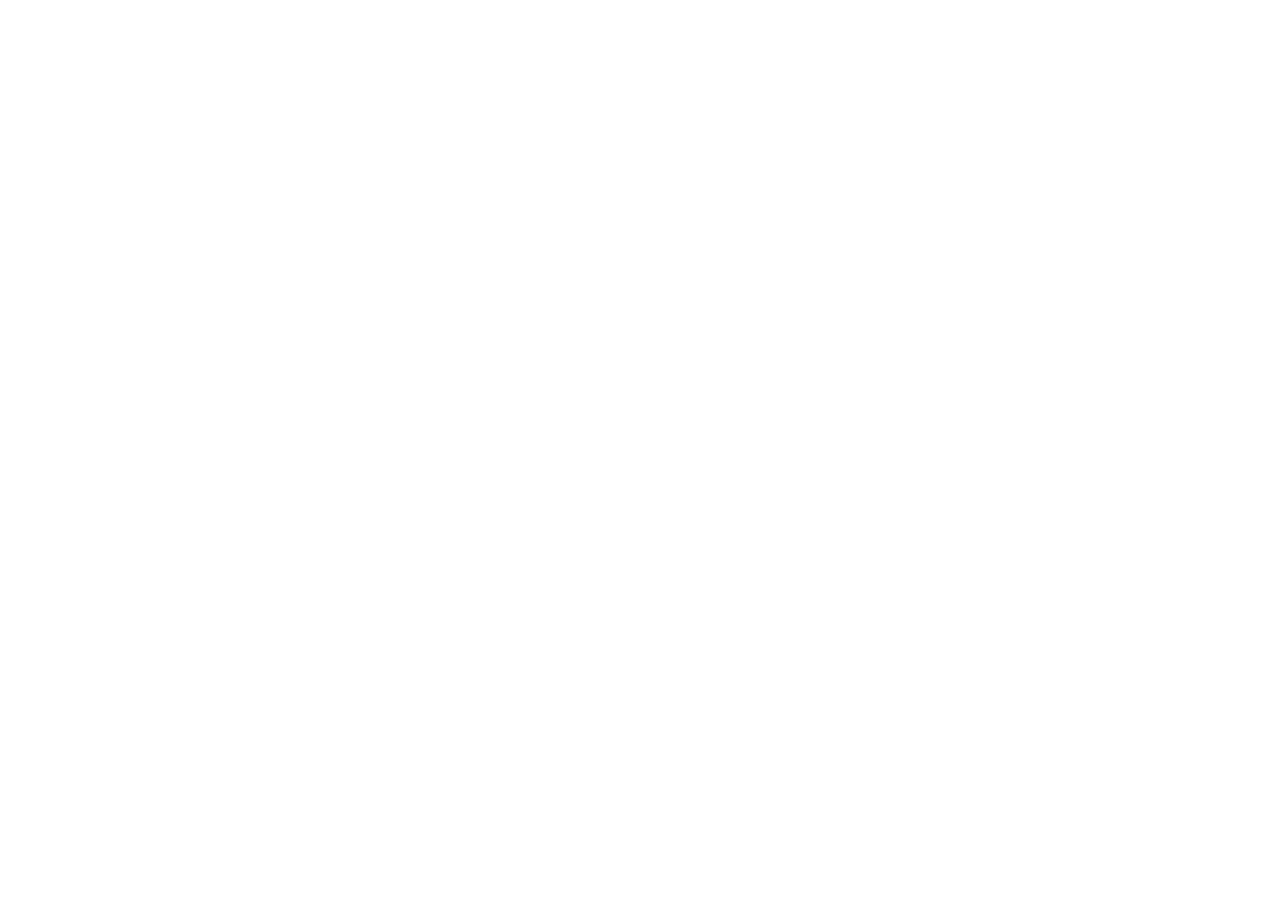
==== checkout/index.html @ a85e6c7f "Publish main demo sample" ====
<!doctype html>
<html lang="en">
  <head>
    <meta charset="utf-8">
    <meta name="viewport" content="width=device-width, initial-scale=1">
    <title>Checkout Review</title>
    <link rel="stylesheet" href="/commentary-demo-preview-app/styles.css">
    <script>
      (function configureCommentaryReviewParent() {
        var commentaryParentOrigins = ["https://commentary.dev", "https://staging.commentary.dev", "http://localhost:3000", "http://localhost:3001"];
        var allowedParentOrigins = new Set(commentaryParentOrigins);
        var referrerOrigin = document.referrer ? new URL(document.referrer).origin : "";
        window.__COMMENTARY_PARENT_ORIGINS__ = commentaryParentOrigins;
        window.__COMMENTARY_PARENT_ORIGIN__ = allowedParentOrigins.has(referrerOrigin) ? referrerOrigin : "https://commentary.dev";
      })();
      window.__COMMENTARY_COMMIT_SHA__ = "demo-preview-app-main";
      window.__COMMENTARY_BUILD_ID__ = "demo-preview-app-rich-routes";
    </script>
    <script src="/commentary-demo-preview-app/app.js" defer></script>
    <script src="https://cdn.commentary.dev/review-sdk/latest/commentary-review-sdk.js" defer></script>
  </head>
  <body>
    <div id="app" aria-live="polite"></div>
  </body>
</html>
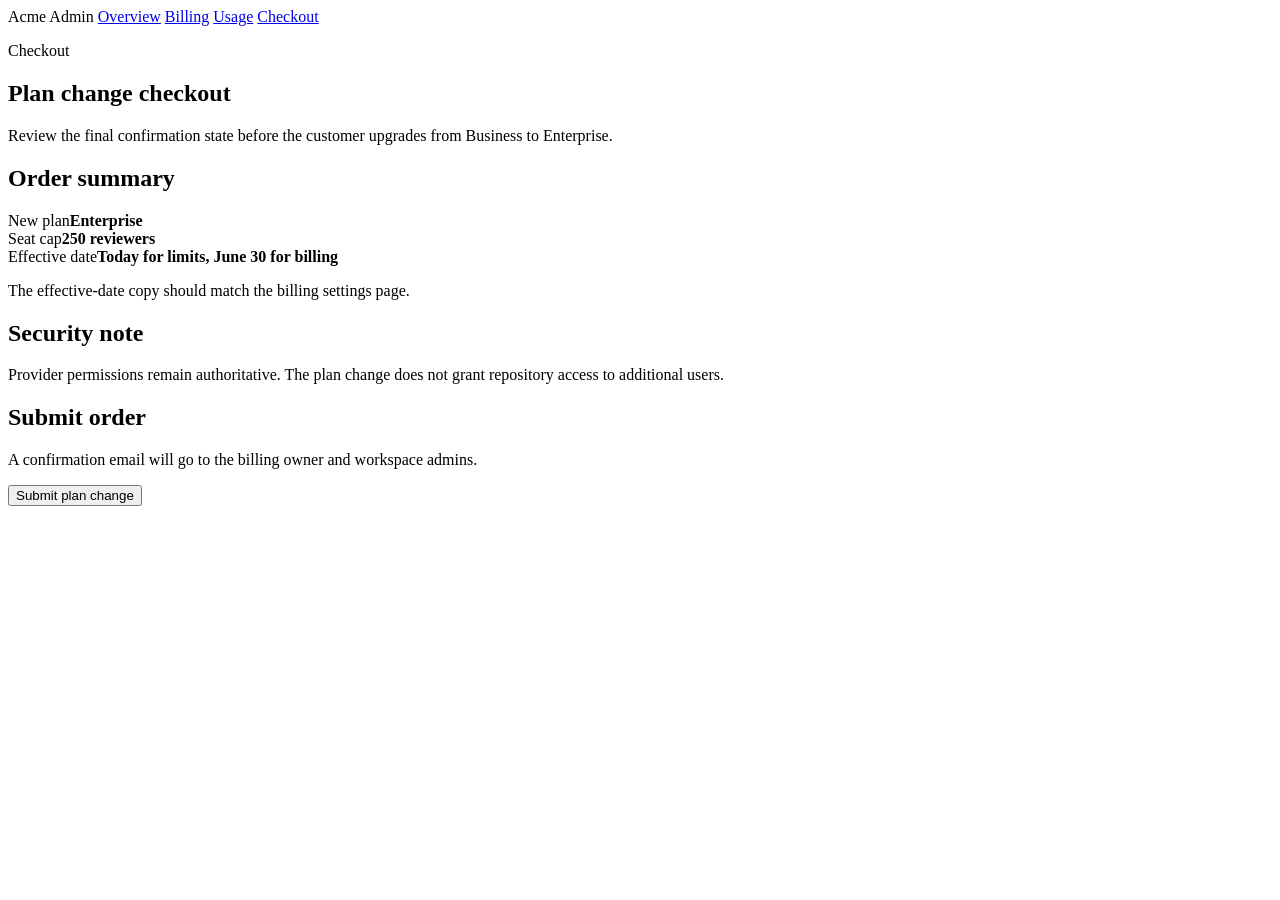
==== commit bff83a00: "Publish main demo sample" ====
--- a/checkout/index.html
+++ b/checkout/index.html
@@ -20,6 +20,39 @@
     <script src="https://cdn.commentary.dev/review-sdk/latest/commentary-review-sdk.js" defer></script>
   </head>
   <body>
-    <div id="app" aria-live="polite"></div>
+    <div id="app" aria-live="polite">
+      <header class="topbar">
+        <span class="brand">Acme Admin</span>
+        <a href="/commentary-demo-preview-app/" data-route="/">Overview</a>
+        <a href="/commentary-demo-preview-app/settings/billing" data-route="/settings/billing">Billing</a>
+        <a href="/commentary-demo-preview-app/usage" data-route="/usage">Usage</a>
+        <a href="/commentary-demo-preview-app/checkout" data-route="/checkout" aria-current="page">Checkout</a>
+      </header>
+      <main class="app-shell">
+        <section class="hero" data-review-id="checkout-hero" data-commentary-id="DemoCheckout.checkoutHero" data-commentary-component="CheckoutHero" data-commentary-source="src/app/checkout/CheckoutHero.tsx:10:1">
+          <p class="eyebrow">Checkout</p>
+          <h1>Plan change checkout</h1>
+          <p class="lede">Review the final confirmation state before the customer upgrades from Business to Enterprise.</p>
+        </section>
+        <section class="two-column">
+          <article class="checkout-card" data-review-id="checkout-summary" data-commentary-id="DemoCheckout.orderSummary" data-commentary-component="OrderSummary" data-commentary-source="src/app/checkout/OrderSummary.tsx:22:1">
+            <h2>Order summary</h2>
+            <div class="status-row"><span>New plan</span><strong>Enterprise</strong></div>
+            <div class="status-row"><span>Seat cap</span><strong>250 reviewers</strong></div>
+            <div class="status-row"><span>Effective date</span><strong>Today for limits, June 30 for billing</strong></div>
+            <p>The effective-date copy should match the billing settings page.</p>
+          </article>
+          <aside class="checkout-card" data-commentary-id="DemoCheckout.securityNote" data-commentary-component="SecurityNote" data-commentary-source="src/app/checkout/SecurityNote.tsx:14:1">
+            <h2>Security note</h2>
+            <p>Provider permissions remain authoritative. The plan change does not grant repository access to additional users.</p>
+          </aside>
+        </section>
+        <section class="panel" data-review-id="submit-order" data-commentary-id="DemoCheckout.submitOrderPanel" data-commentary-component="SubmitOrderPanel" data-commentary-source="src/app/checkout/SubmitOrderPanel.tsx:31:1">
+          <h2>Submit order</h2>
+          <p>A confirmation email will go to the billing owner and workspace admins.</p>
+          <button type="button" aria-label="Submit plan change" data-commentary-id="DemoCheckout.submitOrder" data-commentary-component="SubmitOrderButton" data-commentary-source="src/app/checkout/SubmitOrderButton.tsx:12:1">Submit plan change</button>
+        </section>
+      </main>
+    </div>
   </body>
 </html>
